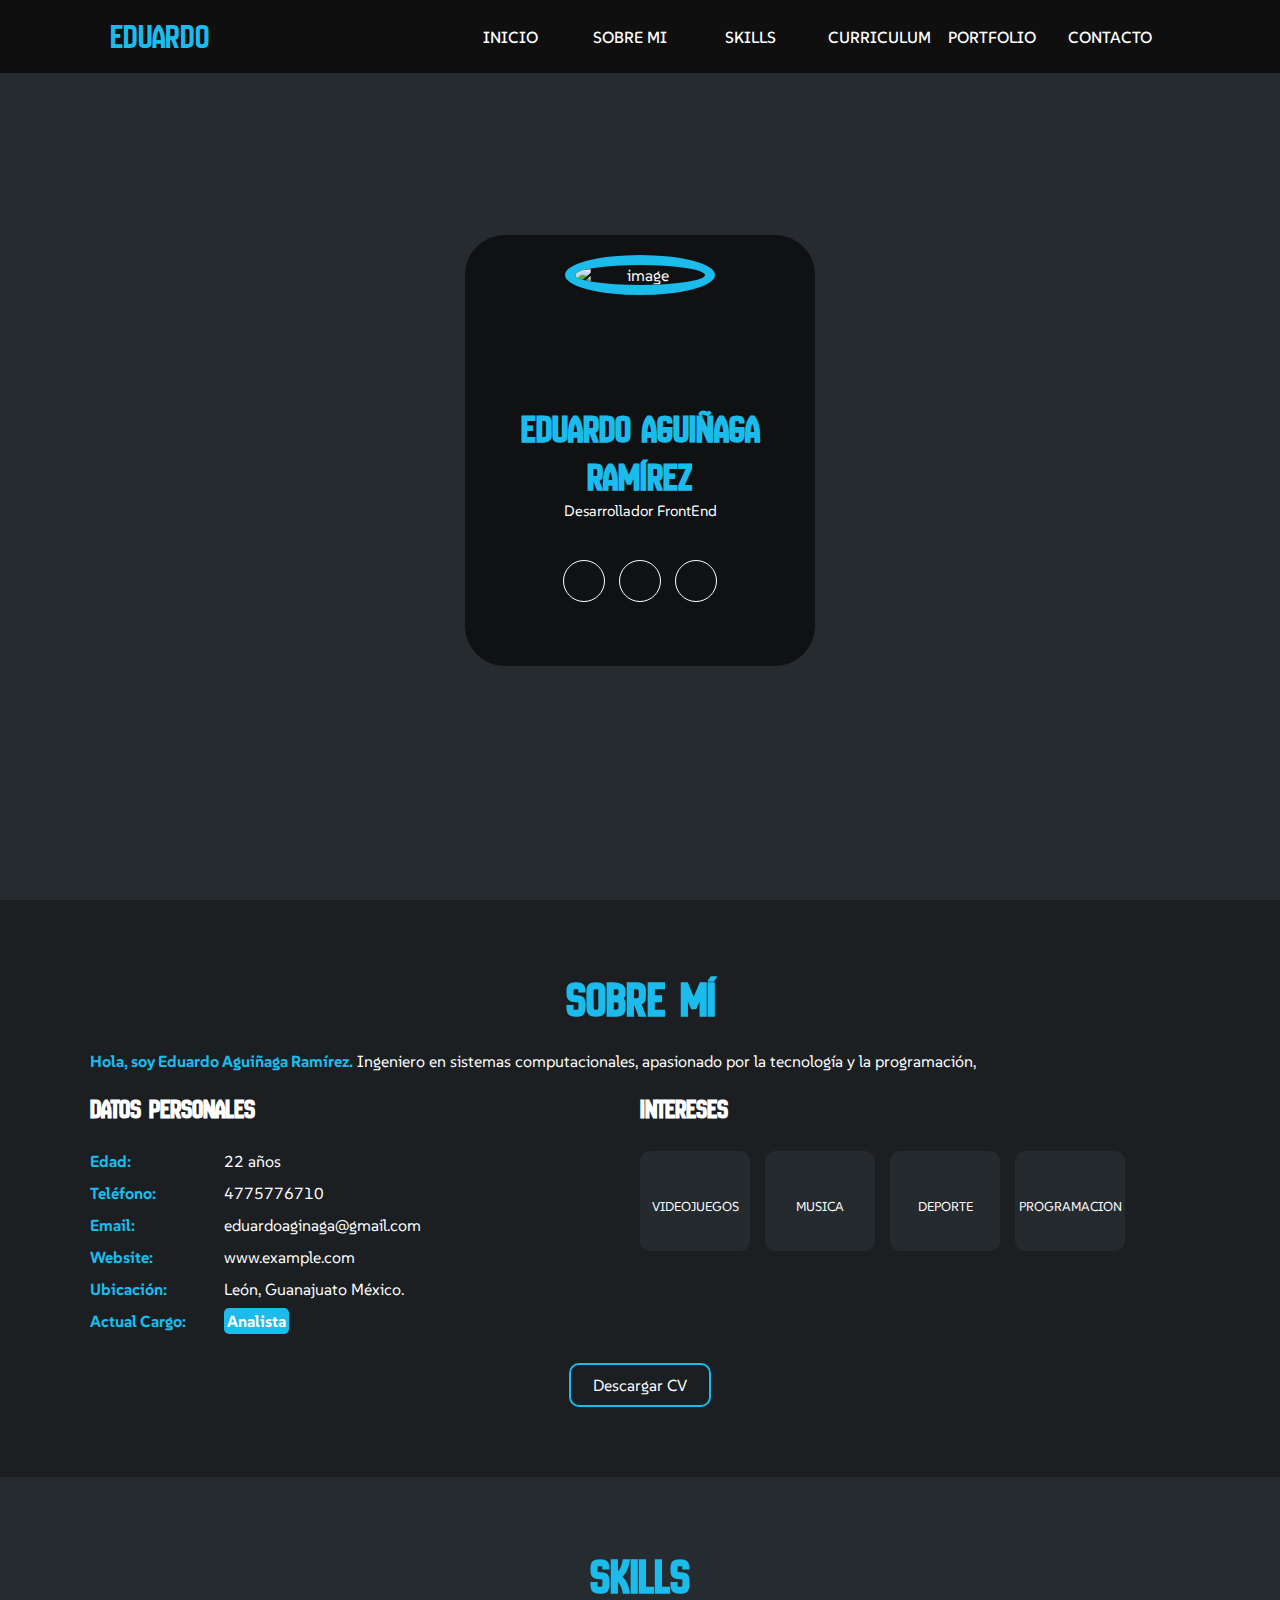
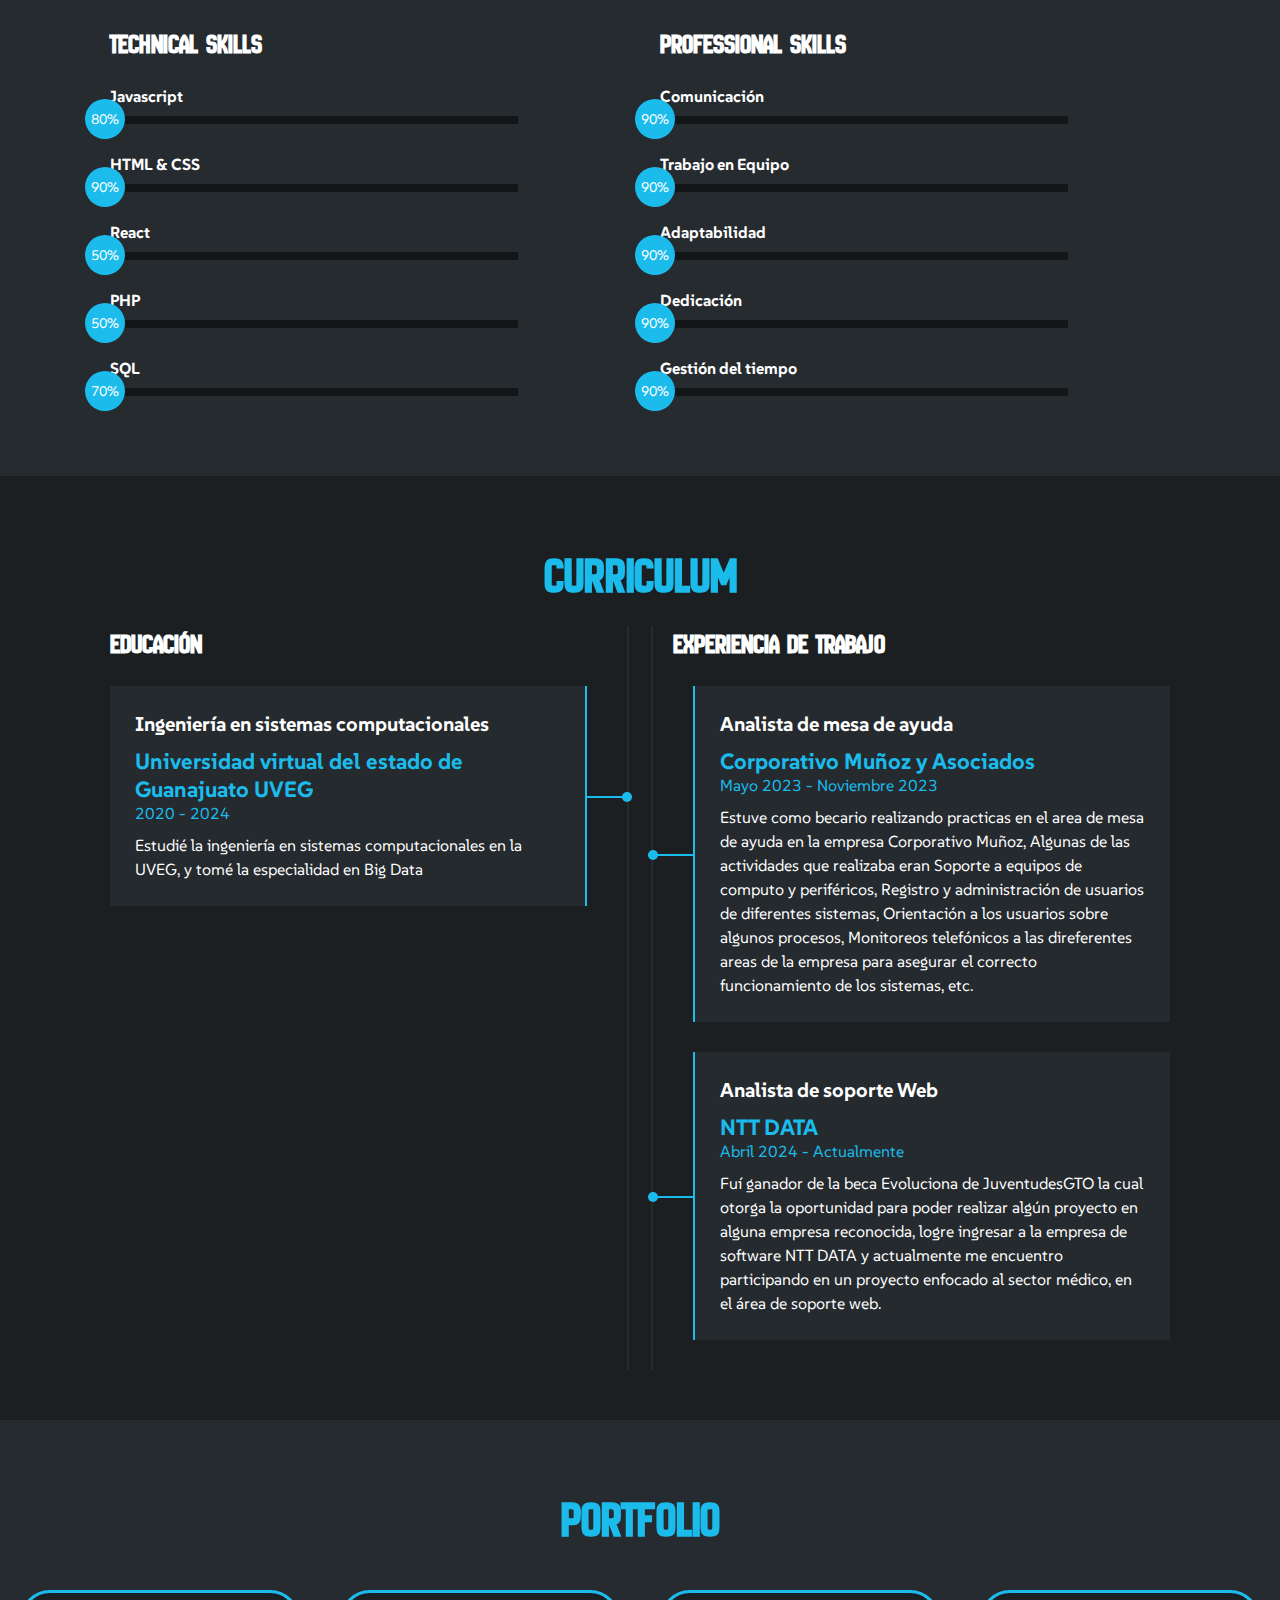
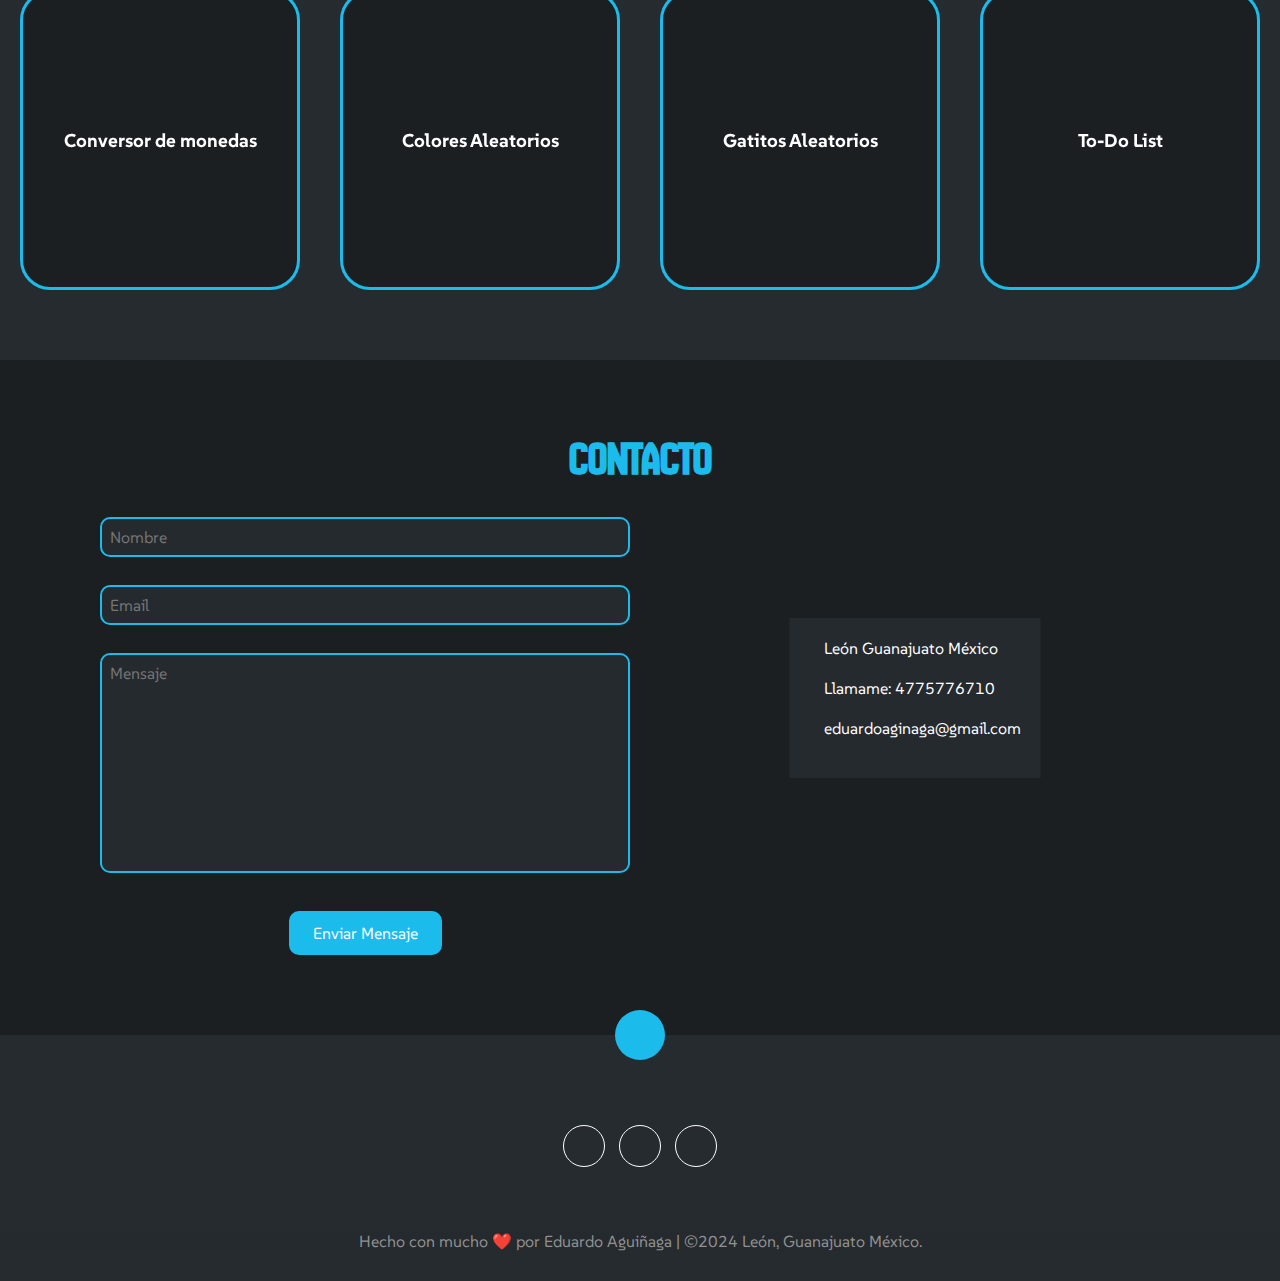
==== index.html @ 887a3514 "Add files via upload" ====
<!DOCTYPE html>
<html lang="es">
<head>
    <meta charset="UTF-8">
    <meta http-equiv="X-UA-Compatible" content="IE=edge">
    <meta name="viewport" content="width=device-width, initial-scale=1.0">
    <link rel="stylesheet" href="https://cdnjs.cloudflare.com/ajax/libs/font-awesome/6.1.2/css/all.min.css" integrity="sha512-1sCRPdkRXhBV2PBLUdRb4tMg1w2YPf37qatUFeS7zlBy7jJI8Lf4VHwWfZZfpXtYSLy85pkm9GaYVYMfw5BC1A==" crossorigin="anonymous" referrerpolicy="no-referrer" />
    <link rel="shortcut icon" href="assets/portafolio.png" type="image/x-icon">
    <title>Portafolio</title>
    <link rel="stylesheet" href="assets/style.css">
</head>
   

<body>
<div class="contenedor-header">
        <header>
            <div class="logo">
                <a href="#">Eduardo</a>
            </div>
            <nav id="nav">
                <ul>
                    <li><a href="#inicio" onclick="seleccionar()">INICIO</a></li>
                    <li><a href="#sobremi" onclick="seleccionar()">SOBRE MI</a></li>
                    <li><a href="#skills" onclick="seleccionar()">SKILLS</a></li>
                    <li><a href="#curriculum" onclick="seleccionar()">CURRICULUM</a></li>
                    <li><a href="#portfolio" onclick="seleccionar()">PORTFOLIO</a></li>
                    <li><a href="#contacto" onclick="seleccionar()">CONTACTO</a></li>
                </ul>
            </nav>
            <div class="nav-responsive" onclick="mostrarOcultarMenu()">
                <i class="fa-solid fa-bars"></i>
            </div>
        </header>
        
    </div>
   <!-- SECCION INICIO -->
  <section id="inicio" class="inicio">
        <div class="contenido-banner">
            <div class="contenedor-img">
                <img src="assets/edu.png" alt="image" width="150px">
            </div>
            <h1>Eduardo Aguiñaga Ramírez</h1>
            <h2>Desarrollador FrontEnd</h2>
            <div class="redes">
            <a href="https://www.facebook.com/eduardo.aguinaga.948" target="_blank"><i class="fa-brands fa-facebook-f"></i></a>
            <a href="https://www.instagram.com/eduardo.armz" target="_blank"><i class="fa-brands fa-instagram"></i></a>
            <a href="https://www.linkedin.com/in/eduardo-agui%C3%B1aga-ramirez-66658621a/" target="_blank"><i class="fa-brands fa-linkedin-in"></i></a>
                
            </div>
        </div>
    </section>


<!-- SECCION SOBRE MI -->
<section id="sobremi" class="sobremi">
    <div class="contenido-seccion">
      <h2>Sobre Mí</h2>
      <p>
        <span>Hola, soy Eduardo Aguiñaga Ramírez.</span> Ingeniero en sistemas computacionales, apasionado por la 
        tecnología y la programación, 
      </p>
  
      <div class="fila">
        <!-- datos personales -->
        <div class="col">
          <h3>Datos Personales</h3>
          <ul>
            <li>
              <strong>Edad:</strong>
              22 años
            </li>
            <li>
              <strong>Teléfono:</strong>
              4775776710
            </li>
            <li>
              <strong>Email:</strong>
              eduardoaginaga@gmail.com
            </li>
            <li>
              <strong>Website:</strong>
              www.example.com
            </li>
            <li>
              <strong>Ubicación:</strong>
              León, Guanajuato México.
            </li>
            <li>
              <strong>Actual Cargo:</strong>
              <span>Analista</span>
            </li>
          </ul>
        </div>
  
        <!-- intereses -->
        <div class="col">
          <h3>Intereses</h3>
          <div class="contenedor-intereses">
            <div class="interes">
              <i class="fa-solid fa-gamepad"></i>
              <span>VIDEOJUEGOS</span>
            </div>
            <div class="interes">
              <i class="fa-solid fa-headphones"></i>
              <span>MUSICA</span>
            </div>
           
            <div class="interes">
              <i class="fa-solid fa-person-hiking"></i>
              <span>DEPORTE</span>
            </div>
            <div class="interes">
              <i class="fa-solid fa-code"></i>
              <span>PROGRAMACION</span>
            </div>
          </div>
        </div>
      </div>
      <button>
        Descargar CV <i class="fa-solid fa-download"></i>
        <span class="overlay"></span>
      </button>
    </div>
  </section>

  <!-- SECCION SKILLS -->
<section class="skills" id="skills">
    <div class="contenido-seccion">
      <h2>Skills</h2>
      <div class="fila">
        <!-- Technical Skill -->
        <div class="col">
          <h3>Technical Skills</h3>
          <div class="skill">
            <span>Javascript</span>
            <div class="barra-skill">
              <div class="progreso">
                <span>80%</span>
              </div>
            </div>
          </div>
          <div class="skill">
            <span>HTML & CSS</span>
            <div class="barra-skill">
              <div class="progreso">
                <span>90%</span>
              </div>
            </div>
          </div>
          <div class="skill">
            <span>React</span>
            <div class="barra-skill">
              <div class="progreso">
                <span>50%</span>
              </div>
            </div>
          </div>
          <div class="skill">
            <span>PHP</span>
            <div class="barra-skill">
              <div class="progreso">
                <span>50%</span>
              </div>
            </div>
          </div>
          <div class="skill">
            <span>SQL</span>
            <div class="barra-skill">
              <div class="progreso">
                <span>70%</span>
              </div>
            </div>
          </div>
        </div>
        <!-- Professional Skills -->
        <div class="col">
          <h3>Professional Skills</h3>
          <div class="skill">
            <span>Comunicación</span>
            <div class="barra-skill">
              <div class="progreso">
                <span>90%</span>
              </div>
            </div>
          </div>
          <div class="skill">
            <span>Trabajo en Equipo</span>
            <div class="barra-skill">
              <div class="progreso">
                <span>90%</span>
              </div>
            </div>
          </div>
          <div class="skill">
            <span>Adaptabilidad</span>
            <div class="barra-skill">
              <div class="progreso">
                <span>90%</span>
              </div>
            </div>
          </div>
          <div class="skill">
            <span>Dedicación</span>
            <div class="barra-skill">
              <div class="progreso">
                <span>90%</span>
              </div>
            </div>
          </div>
          <div class="skill">
            <span> Gestión del tiempo</span>
            <div class="barra-skill">
              <div class="progreso">
                <span>90%</span>
              </div>
            </div>
          </div>
        </div>
      </div>
    </div>
  </section>
  
  <!-- SECCION CURRICULUM -->
  <section id="curriculum" class="curriculum">
    <div class="contenido-seccion">
      <h2>Curriculum</h2>
      <div class="fila">
        <div class="col izquierda">
          <h3>Educación <i class="fa-solid fa-book"></i></h3>
  
          <div class="item izq">
            <h4>Ingeniería en sistemas computacionales</h4>
            <span class="casa"
              >Universidad virtual del estado de Guanajuato UVEG</span
            >
            <span class="fecha">2020 - 2024</span>
            <p>
              Estudié la ingeniería en sistemas computacionales en la UVEG, y tomé
              la especialidad en Big Data
            </p>
            <div class="conectori">
              <div class="circuloi"></div>
            </div>
          </div>
        </div>
  
        <div class="col derecha">
          <h3>Experiencia de trabajo <i class="fa-solid fa-briefcase"></i></h3>
          <div class="item der">
            <h4>Analista de mesa de ayuda</h4>
            <span class="casa">Corporativo Muñoz y Asociados</span>
            <span class="fecha">Mayo 2023 - Noviembre 2023</span>
            <p>
              Estuve como becario realizando practicas en el area de mesa de ayuda
              en la empresa Corporativo Muñoz, Algunas de las actividades que
              realizaba eran Soporte a equipos de computo y periféricos, Registro
              y administración de usuarios de diferentes sistemas, Orientación a
              los usuarios sobre algunos procesos, Monitoreos telefónicos a las
              direferentes areas de la empresa para asegurar el correcto
              funcionamiento de los sistemas, etc.
            </p>
            <div class="conectord">
              <div class="circulod"></div>
            </div>
          </div>
          <div class="item der">
            <h4>Analista de soporte Web</h4>
            <span class="casa">NTT DATA</span>
            <span class="fecha">Abril 2024 - Actualmente</span>
            <p>
              Fuí ganador de la beca Evoluciona de JuventudesGTO la cual otorga la
              oportunidad para poder realizar algún proyecto en alguna empresa
              reconocida, logre ingresar a la empresa de software NTT DATA y
              actualmente me encuentro participando en un proyecto enfocado al
              sector médico, en el área de soporte web.
            </p>
            <div class="conectord">
              <div class="circulod"></div>
            </div>
          </div>
        </div>
      </div>
    </div>
  </section>
<!-- SECCION PORTFOLIO -->
<section id="portfolio" class="portfolio">
    <h2>PORTFOLIO</h2>
    <div class="container">
        <div class="card">
            <div class="card-inner">
                <div class="card-front">
                    <h3>Conversor de monedas</h3>
                </div>
                <div class="card-back">
                    <h3>Conversor de monedas</h3>
                    <p>Una web para hacer conversion de monedas de diferentes países
                        se conecta a una API y obtiene los datos mas actuales de los precios.
                    </p>
                    <a href="https://conversormoneda.onrender.com" target="_blank">Ver Web</a>
                </div>
            </div>
        </div>
        <div class="card">
            <div class="card-inner">
                <div class="card-front">
                    <h3>Colores Aleatorios</h3>
                </div>
                <div class="card-back">
                    <h3>Colores Aleatorios</h3>
                    <p>una web que permite generar colores aleatorios en formato hexadecimal y copiarlos</p>
                    <a href="https://generadorcolorhex.onrender.com" target="_blank">Ver proyecto</a>
                </div>
            </div>
        </div>
        <div class="card">
            <div class="card-inner">
                <div class="card-front">
                    <h3>Gatitos Aleatorios</h3>
                </div>
                <div class="card-back">
                    <h3>Gatitos Aleatorios</h3>
                    <p>Una web que genera imagenes aleatorias de gatos, se conecta a una API y se obtienen las imagenes</p>
                    <a href="https://randomkittens.onrender.com" target="_blank">Ver proyecto</a>
                </div>
            </div>
        </div>
        <div class="card">
            <div class="card-inner">
                <div class="card-front">
                    <h3>To-Do List</h3>
                </div>
                <div class="card-back">
                    <h3>To-Do List</h3>
                    <p>Una web que te permite registrar, editar, y eliminar tareas</p>
                    <a href="#">Ver proyecto</a>
                </div>
            </div>
        </div>
    </div>
</section>


<!-- SECCION CONTACTO -->
<section id="contacto" class="contacto">
    <div class="contenido-seccion">
      <h2>CONTACTO</h2>
      <div class="fila">
        <!-- Formulario -->
         
        <div class="col">
          <form action="https://formsubmit.co/eduardoaginaga@gmail.com" method="POST"id="formu">
          <input type="text" placeholder="Nombre" id="name"/>
          <p id="mensaje1" class="error-message"></p>
          <input type="text" placeholder="Email" id="email" />
          <p id="mensaje2" class="error-message"></p>
  
          <textarea
            name=""
            id="message"
            cols="30"
            rows="10"
            placeholder="Mensaje"></textarea>
            <p id="mensaje3" class="error-message"></p>
          <button id="enviar">
            Enviar Mensaje <i class="fa-solid fa-paper-plane" ></i>
            <span class="overlay"></span>
          </button>
          <input type="hidden" name="_next" value="https://yourdomain.co/thanks.html">
        </form>
        </div>
      
        <!-- Mapa -->
        <div class="col">
          <div class="info">
            <ul>
              <li>
                <i class="fa-solid fa-location-dot"></i>
                León Guanajuato México
              </li>
              <li>
                <i class="fa-solid fa-mobile-screen"></i>
                Llamame: 4775776710
              </li>
              <li>
                <i class="fa-solid fa-envelope"></i>
                eduardoaginaga@gmail.com
              </li>
            </ul>
          </div>
        </div>
      </div>
    </div>
  </section>
  


     <!-- footer -->
     <footer>
        <a href="#inicio" class="arriba">
            <i class="fa-solid fa-angles-up"></i>
        </a>
        <div class="redes">
            <a href="https://www.facebook.com/eduardo.aguinaga.948" target="_blank"><i class="fa-brands fa-facebook-f"></i></a>
            <a href="https://www.instagram.com/eduardo.armz" target="_blank"><i class="fa-brands fa-instagram"></i></a>
            <a href="https://www.linkedin.com/in/eduardo-agui%C3%B1aga-ramirez-66658621a/" target="_blank"><i class="fa-brands fa-linkedin-in"></i></a>
            
        </div>
        <div class="made-width">
    <div class="row">
        <p>Hecho con mucho ❤️ por Eduardo Aguiñaga | ©2024 León, Guanajuato México.</p>
    </div>
    </footer>

</div>
</div>
<script src="assets/script.js"></script>
</body>
</html>
---- assets/style.css ----
@import url("https://fonts.googleapis.com/css2?family=New+Amsterdam&family=SUSE:ital,wght@0,300;0,400;0,500;0,700;1,300;1,400;1,500;1,700&display=swap");

* {
  box-sizing: border-box;
  font-family: "SUSE";
  margin: 0;
  padding: 0;
}
html {
  scroll-behavior: smooth;
  width: 100%;
}
/* MENU */
.contenedor-header {
  background: #0f0f0f;
  position: fixed;
  width: 100%;
  top: 0;
  left: 0;
  z-index: 99;
}
.contenedor-header header {
  max-width: 1100px;
  margin: auto;
  display: flex;
  justify-content: space-between;
  align-items: center;
  padding: 15px 20px;
}
.contenedor-header header .logo a {
  font-family: "New Amsterdam";
  font-size: 36px;
  color: #1bbcec;
  text-decoration: none;
}
.contenedor-header header ul {
  display: flex;
  list-style: none;
}
.contenedor-header header nav ul li {
  width: 120px; /* Ancho fijo para todos los elementos */
  text-align: center; /* Centra el texto dentro del botón */
}
.contenedor-header header nav ul li a {
  display: block; /* Hace que el enlace ocupe todo el ancho del li */
  font-weight: 500;
  color: #fff;
  margin: 0 15px;
  padding: 3px;
  transition: 0.5s;
  text-decoration: none;
  position: relative;
}

/* Efecto hover con los bordes que se deslizan */
nav ul li a::before,
nav ul li a::after {
  content: "";
  position: absolute;
  height: 3px;
  width: 0;
  background-color: #09a1fa; /* Color del borde */
  transition: width 0.4s ease;
}

nav ul li a::before {
  top: 0;
  left: 0; /* Inicia desde la izquierda */
}

nav ul li a::after {
  bottom: 0;
  right: 0; /* Inicia desde la derecha */
}

/* Hover: Efecto de borde que se expande hacia el centro desde los extremos */
nav ul li a:hover::before {
  width: 50%; /* Ancho de la mitad del elemento desde la izquierda */
}

nav ul li a:hover::after {
  width: 50%; /* Ancho de la mitad del elemento desde la derecha */
}

.nav-responsive {
  background-color: #1bbcec;
  color: #fff;
  padding: 5px 10px;
  border-radius: 5px;
  cursor: pointer;
  display: none;
}
/* SECCION I N I C I O */
.inicio {
  background-color: #262b30;
  background-size: cover;
  height: 100vh;
  color: #fff;
  display: flex;
  align-items: center;
}
.inicio .contenido-banner {
  padding: 20px;
  background-color: #0f1113;
  max-width: 350px;
  margin: auto;
  text-align: center;
  border-radius: 40px;
}
.inicio .contenedor-img{
  height: 80px;
}
.inicio .contenido-banner img {
  border: 10px solid #1bbcec;
  display: block;
  margin: auto;
  border-radius: 100%;
}
.inicio .contenido-banner h1 {
  color: #1bbcec;
  margin-top: 70px;
  font-size: 40px;
  font-family: "New Amsterdam";
}
.inicio .contenido-banner h2 {
  font-size: 15px;
  font-weight: normal;
}
.inicio .contenido-banner .redes a {
  color: #fff;
  display: inline-block;
  text-decoration: none;
  border: 1px solid #fff;
  border-radius: 100%;
  width: 42px;
  height: 42px;
  line-height: 42px;
  margin: 40px 5px;
  font-size: 20px;
  transition: 0.3s;
}
.inicio .contenido-banner .redes a:hover {
  background-color: #1bbcec;
}
.sobremi {
  background-color: #1b1f22;
  color: #fff;
  padding: 50px 20px;
}
.sobremi .contenido-seccion {
  max-width: 1100px;
  margin: auto;
}
.sobremi h2 {
  font-size: 50px;
  color: #1bbcec;
  font-family: "New Amsterdam";
  text-align: center;
  padding: 20px 0;
}
.sobremi .contenido-seccion p {
  font: 18px;
  line-height: 22px;
  margin-bottom: 20px;
}
.sobremi .contenido-seccion p span {
  color: #1bbcec;
  font-weight: bold;
}
.sobremi .fila {
  display: flex;
}
.sobremi .fila .col {
  width: 50%;
}
.sobremi .fila .col h3 {
  font-size: 28px;
  font-family: "New Amsterdam";
  margin-bottom: 25px;
}
.sobremi .fila .col ul {
  list-style: none;
}
.sobremi .fila .col ul li {
  margin: 12px 0;
}
.sobremi .fila .col ul li strong {
  display: inline-block;
  color: #1bbcec;
  width: 130px;
}
.sobremi .fila .col ul li span {
  background-color: #1bbcec;
  padding: 3px;
  font-weight: bold;
  border-radius: 5px;
}
.sobremi .fila .col .contenedor-intereses {
  display: flex;
  flex-wrap: wrap;
}
.sobremi .fila .col .contenedor-intereses .interes {
  width: 110px;
  height: 100px;
  font-size: small;
  background-color:  #252a2e;
  border-radius: 10px;
  margin: 0 15px 15px 0;
  display: flex;
  flex-direction: column;
  align-items: center;
  justify-content: center;
  transition: 0.3s;
}

.sobremi .fila .col .contenedor-intereses .interes i {
  font-size: 30px;
  margin-bottom: 10px;
}
.sobremi button {
  cursor: pointer;
  background-color: transparent;
  border: 2px solid #1bbcec;
  border-radius: 10px;
  width: fit-content;
  display: block;
  margin: 20px auto;
  padding: 10px 22px;
  font-size: 16px;
  color: #fff;
  position: relative;
  z-index: 10;
}
.sobremi button .overlay {
  position: absolute;
  top: 0;
  left: 0;
  width: 0;
  height: 100%;
  background-color: #1bbcec;
  z-index: -1;
  transition: 1s;
}
.sobremi button:hover .overlay {
  border-radius: 8px;
  width: 100%;
}
.fa-gamepad {
  color: #1bbcec;
}
.fa-headphones {
  color: #1bbcec;
}
.fa-person-hiking {
  color: #1bbcec;
}
.fa-code {
  color: #1bbcec;
}
/* SECCION S K I L L S */
.skills {
  background-color: #262b30;
  color: #fff;
  padding: 50px 20px;
}
.skills .contenido-seccion {
  max-width: 1100px;
  margin: auto;
}
.skills h2 {
  color: #1bbcec;
  font-size: 50px;
  font-family: "New Amsterdam";
  text-align: center;
  padding: 20px 0;
}
.skills .fila {
  display: flex;
}
.skills .fila .col {
  width: 50%;
  padding: 0 20px;
}
.skills .fila .col h3 {
  font-size: 28px;
  font-family: "New Amsterdam";
  margin-bottom: 25px;
}
.skills .skill > span {
  font-weight: bold;
  display: block;
  margin-bottom: 10px;
}
.skills .skill .barra-skill {
  height: 8px;
  width: 80%;
  background-color: #131517;
  position: relative;
  margin-bottom: 30px;
}
.skills .skill .progreso {
  background-color: #1bbcec;
  position: absolute;
  top: 0;
  left: 0;
  height: 8px;
}
.skills .skill .barra-skill span {
  position: absolute;
  height: 40px;
  width: 40px;
  background-color: #1bbcec;
  border-radius: 50%;
  line-height: 40px;
  text-align: center;
  top: -17px;
  right: -15px;
  font-size: 14px;
}
/* Estas clases se agregaran dinamicamente mediante javascript */
.skills .skill .javascript {
  width: 0%;
  animation: 2s javascript forwards;
}
@keyframes javascript {
  0% {
    width: 0%;
  }
  100% {
    width: 80%;
  }
}

.skills .skill .htmlcss {
  width: 0%;
  animation: 2s htmlcss forwards;
}
@keyframes htmlcss {
  0% {
    width: 0%;
  }
  100% {
    width: 90%;
  }
}

.skills .skill .react {
  width: 0%;
  animation: 2s react forwards;
}
@keyframes react {
  0% {
    width: 0%;
  }
  100% {
    width: 50%;
  }
}

.skills .skill .php {
  width: 0%;
  animation: 2s php forwards;
}
@keyframes php {
  0% {
    width: 0%;
  }
  100% {
    width: 50%;
  }
}

.skills .skill .sql {
  width: 0%;
  animation: 2s sql forwards;
}
@keyframes sql {
  0% {
    width: 0%;
  }
  100% {
    width: 70%;
  }
}

.skills .skill .comunicacion {
  width: 0%;
  animation: 2s comunicacion forwards;
}
@keyframes comunicacion {
  0% {
    width: 0%;
  }
  100% {
    width: 90%;
  }
}

.skills .skill .trabajo {
  width: 0%;
  animation: 2s trabajo forwards;
}
@keyframes trabajo {
  0% {
    width: 0%;
  }
  100% {
    width: 90%;
  }
}

.skills .skill .adaptabilidad {
  width: 0%;
  animation: 2s adaptabilidad forwards;
}
@keyframes adaptabilidad {
  0% {
    width: 0%;
  }
  100% {
    width: 90%;
  }
}

.skills .skill .dedicacion {
  width: 0%;
  animation: 2s dedicacion forwards;
}
@keyframes dedicacion {
  0% {
    width: 0%;
  }
  100% {
    width: 90%;
  }
}

.skills .skill .gestion {
  width: 0%;
  animation: 2s gestion forwards;
}
@keyframes gestion {
  0% {
    width: 0%;
  }
  100% {
    width: 90%;
  }
}
/* SECCION CURRICULUM */
.curriculum {
  background-color: #1b1f22;
  color: #fff;
  padding: 50px 20px;
}
.curriculum .contenido-seccion {
  max-width: 1100px;
  margin: auto;
}
.curriculum h2 {
  color: #1bbcec;
  font-size: 50px;
  font-family: "New Amsterdam";
  text-align: center;
  padding: 20px 0;
}
.curriculum .fila {
  display: flex;
  justify-content: space-between;
}
.curriculum .fila .col {
  width: 49%;
  padding: 0 20px;
}
.curriculum .fila .col h3 {
  font-size: 28px;
  font-family: "New Amsterdam";
  margin-bottom: 25px;
}
.curriculum .fila .izquierda {
  border-right: 2px solid #252a2e;
}
.curriculum .fila .derecha {
  border-left: 2px solid #252a2e;
}
.curriculum .fila .item {
  padding: 25px;
  margin-bottom: 30px;
  background-color: #252a2e;
  position: relative;
}
.curriculum .fila .item h4 {
  font-size: 20px;
  margin-bottom: 10px;
}
.curriculum .fila .item .casa {
  color: #1bbcec;
  font-size: 22px;
  font-weight: bold;
  display: block;
}
.curriculum .fila .item .fecha {
  display: block;
  color: #1bbcec;
  margin-bottom: 10px;
}
.curriculum .fila .item p {
  line-height: 24px;
}
.curriculum .fila .izq {
  border-right: 2px solid #1bbcec;
  margin-right: 20px;
}
.curriculum .fila .der {
  border-left: 2px solid #1bbcec;
  margin-left: 20px;
}
.curriculum .fila .item .conectori {
  height: 2px;
  background-color: #1bbcec;
  width: 47px;
  position: absolute;
  top: 50%;
  right: -47px;
  z-index: 5;
}
.curriculum .fila .item .conectori .circuloi {
  display: block;
  height: 10px;
  width: 10px;
  border-radius: 50%;
  background-color: #1bbcec;
  float: right;
  position: relative;
  bottom: 4px;
}
.curriculum .fila .item .conectord {
  height: 2px;
  background-color: #1bbcec;
  width: 47px;
  position: absolute;
  top: 50%;
  left: -47px;
  z-index: 5;
}
.curriculum .fila .item .conectord .circulod {
  display: block;
  height: 10px;
  width: 10px;
  border-radius: 50%;
  background-color: #1bbcec;
  float: left;
  position: relative;
  bottom: 4px;
}
.fa-book {
  color: #1bbcec;
}
.fa-briefcase {
  color: #1bbcec;
}
/* Estilo para la sección de portfolio */
.portfolio {
  background-color: #262b30;
  padding: 50px 0;
}
.portfolio h2 {
  color: #1bbcec;
  font-size: 50px;
  font-family: "New Amsterdam";
  text-align: center;
  padding: 20px 0;
}

/* Contenedor de tarjetas */
.container {
  display: flex;
  justify-content: space-around;
  flex-wrap: wrap;
}

/* Estilo general de las tarjetas */
.card {
  width: 280px;
  height: 300px;
  perspective: 1000px;
  margin: 20px;
}

.card-inner {
  position: relative;
  width: 100%;
  height: 100%;
  transition: transform 0.6s;
  transform-style: preserve-3d;
}

.card:hover .card-inner {
  transform: rotateY(180deg);
}

/* Estilo para el frente de la tarjeta */
.card-front,
.card-back {
  position: absolute;
  width: 100%;
  height: 100%;
  backface-visibility: hidden;
  border: 3px solid #1bbcec;
  border-radius: 30px;
  display: flex;
  justify-content: center;
  align-items: center;
  flex-direction: column;
  color: white;
  
}

.card-front {
  background-color:  #1b1f22;
}

.card-back {
  background-color:  #1b1f22;
  
  transform: rotateY(180deg);
}

.card-back p {
  margin: 10px 0;
  font-size: 12px;
  text-align: center;
  
  
}

.card-back a {
  color: white;
  text-decoration: none;
  background-color: #1bbcec;
  padding: 10px 20px;
  border-radius: 5px;
}

.card-back a:hover {
  background-color: #0f8ec0;
}

/* SECCION CONTACTO */
.contacto {
  background-image: url(img/contact_bg.png);
  background-color: #1b1f22;
  color: #fff;
  padding: 50px 0;
}
.contacto .contenido-seccion {
  max-width: 1100px;
  margin: auto;
}
.contacto h2 {
  color: #1bbcec;
  font-size: 48px;
  font-family: "New Amsterdam";
  text-align: center;
  padding: 20px 0;
}
.contacto .fila {
  display: flex;
}
.contacto .col {
  width: 50%;
  padding: 10px;
  position: relative;
}
.contacto .col input,
.contacto .col textarea {
  display: block;
  width: 100%;
  padding: 8px;
  border: solid 2px #1bbcec;
  margin-bottom: 8px;
  background-color: #252a2e;
  color: #fff;
  font-size: 16px;
  border-radius: 10px;
}
.contacto .col textarea {
  resize: none;

}
.contacto button {
  cursor: pointer;
  border: 2px solid #1bbcec;
  border-radius: 10px;
  background-color: #1bbcec;
  width: fit-content;
  display: block;
  margin: 20px auto;
  padding: 10px 22px;
  font-size: 16px;
  color: #fff;
  position: relative;
  z-index: 10;
}
.contacto button:hover{
  background-color: #0f8ec0;
  border: 2px solid #0f8ec0;
}

.contacto .col .info {
  position: absolute;
  top: 40%;
  background-color: #252a2e;
  padding: 20px;
  max-width: 350px;
  left: 50%;
  transform: translate(-50%, -50%);
}
.contacto .col .info ul {
  list-style: none;
}
.contacto .col .info ul li {
  margin-bottom: 20px;
}
.contacto .col .info ul li i {
  color: #1bbcec;
  display: inline-block;
  margin-right: 10px;
}
.error-message{
  margin-bottom: 10px;
  height: 10px;
  color: red;
  font-size: small;
  font-family: 'Courier New', Courier, monospace;
}
footer {
  background-color: #262b30;
  color: #fff;
  padding: 50px 0 30px 0;
  text-align: center;
  position: relative;
  width: 100%;
}
footer .redes {
  margin-bottom: 20px;
}
footer .redes a {
  color: #fff;
  display: inline-block;
  text-decoration: none;
  border: 1px solid #fff;
  border-radius: 100%;
  width: 42px;
  height: 42px;
  line-height: 42px;
  margin: 40px 5px;
  font-size: 20px;
  transition: 0.3s;
}
footer .redes a:hover{
  background-color: #1bbcec;
}
footer .arriba {
  display: block;
  width: 50px;
  height: 50px;
  background-color: #1bbcec;
  color: #fff;
  position: absolute;
  left: 50%;
  transform: translateX(-50%);
  top: -25px;
  border-radius: 50%;
  line-height: 50px;
  font-size: 18px;
}
footer .arriba:hover{
  background-color: #0f8ec0;
}
.made-width{
  background-color:#252a2e ;
  text-align: center;
  color: #919191;
}
/* Sección Sent Email*/

.sent .contenido-seccion{
  background-color: #1b1f22;
  color: #fff;
  padding: 50px 20px;
  display: flex;
  flex-direction: column;
  align-items: center;
  text-align: center;
  
}
.sent .contenido-seccion {
  width: 100%;
  margin: auto;
}
.sent h2 {
  margin-top: 5px;
  font-size: 50px;
  color: #1bbcec;
  font-family: "New Amsterdam";
  text-align: center;
  padding: 20px 0;
}
.sent .contenido-seccion p {
  font-size: 15px;
 
}

.sent h3 {
  font-size: 28px;
  font-family: "New Amsterdam";
  margin-bottom: 25px;
}
.sent a{
  color: #1bbcec;
}

















/* SECCION RESPONSIVE */
@media screen and (max-width: 980px) {
  nav {
    display: none;
  }
  .nav-responsive {
    display: block;
  }
  nav.responsive {
    display: block;
    position: absolute;
    right: 0;
    top: 75px;
    background-color: #252a2e;
    width: 180px;
  }
  nav.responsive ul {
    display: block !important;
  }
  nav.responsive ul li {
    border-bottom: 1px solid #fff;
    padding: 10px 0;
  }
}
@media screen and (max-width: 700px) {
  .sobremi .fila {
    display: block;
  }
  .sobremi .fila .col {
    width: fit-content;
  }

  .skills .fila {
    display: block;
  }
  .skills .fila .col {
    width: 100%;
  }
  .skills .fila .col .barra-skill {
    width: 100%;
  }

  .curriculum .fila {
    display: block;
  }
  .curriculum .fila .col {
    width: 90%;
  }
  .curriculum .fila .derecha {
    margin-left: 20px;
  }

  .portfolio .galeria {
    display: block;
    width: 100%;
  }
  .portfolio .galeria .proyecto {
    max-width: 100%;
  }
  .portfolio .galeria .proyecto img {
    width: 100%;
  }
  .contacto{
    padding: 50px 0 150px;
  }
  .contacto .fila {
    display: block;
    
  }
  .contacto .fila .col {
    width: 100%;
    margin-top: 100px;
  }
  footer a{
    margin-top: 20px;
    
  }
  .contacto .col .info{
    margin-bottom: 100px;
  }
.contacto .col input,
.contacto .col textarea {
  
  width: 80%;

}
.contacto .col form{
  display: flex;
  flex-direction: column;
  align-items: center;

}

}
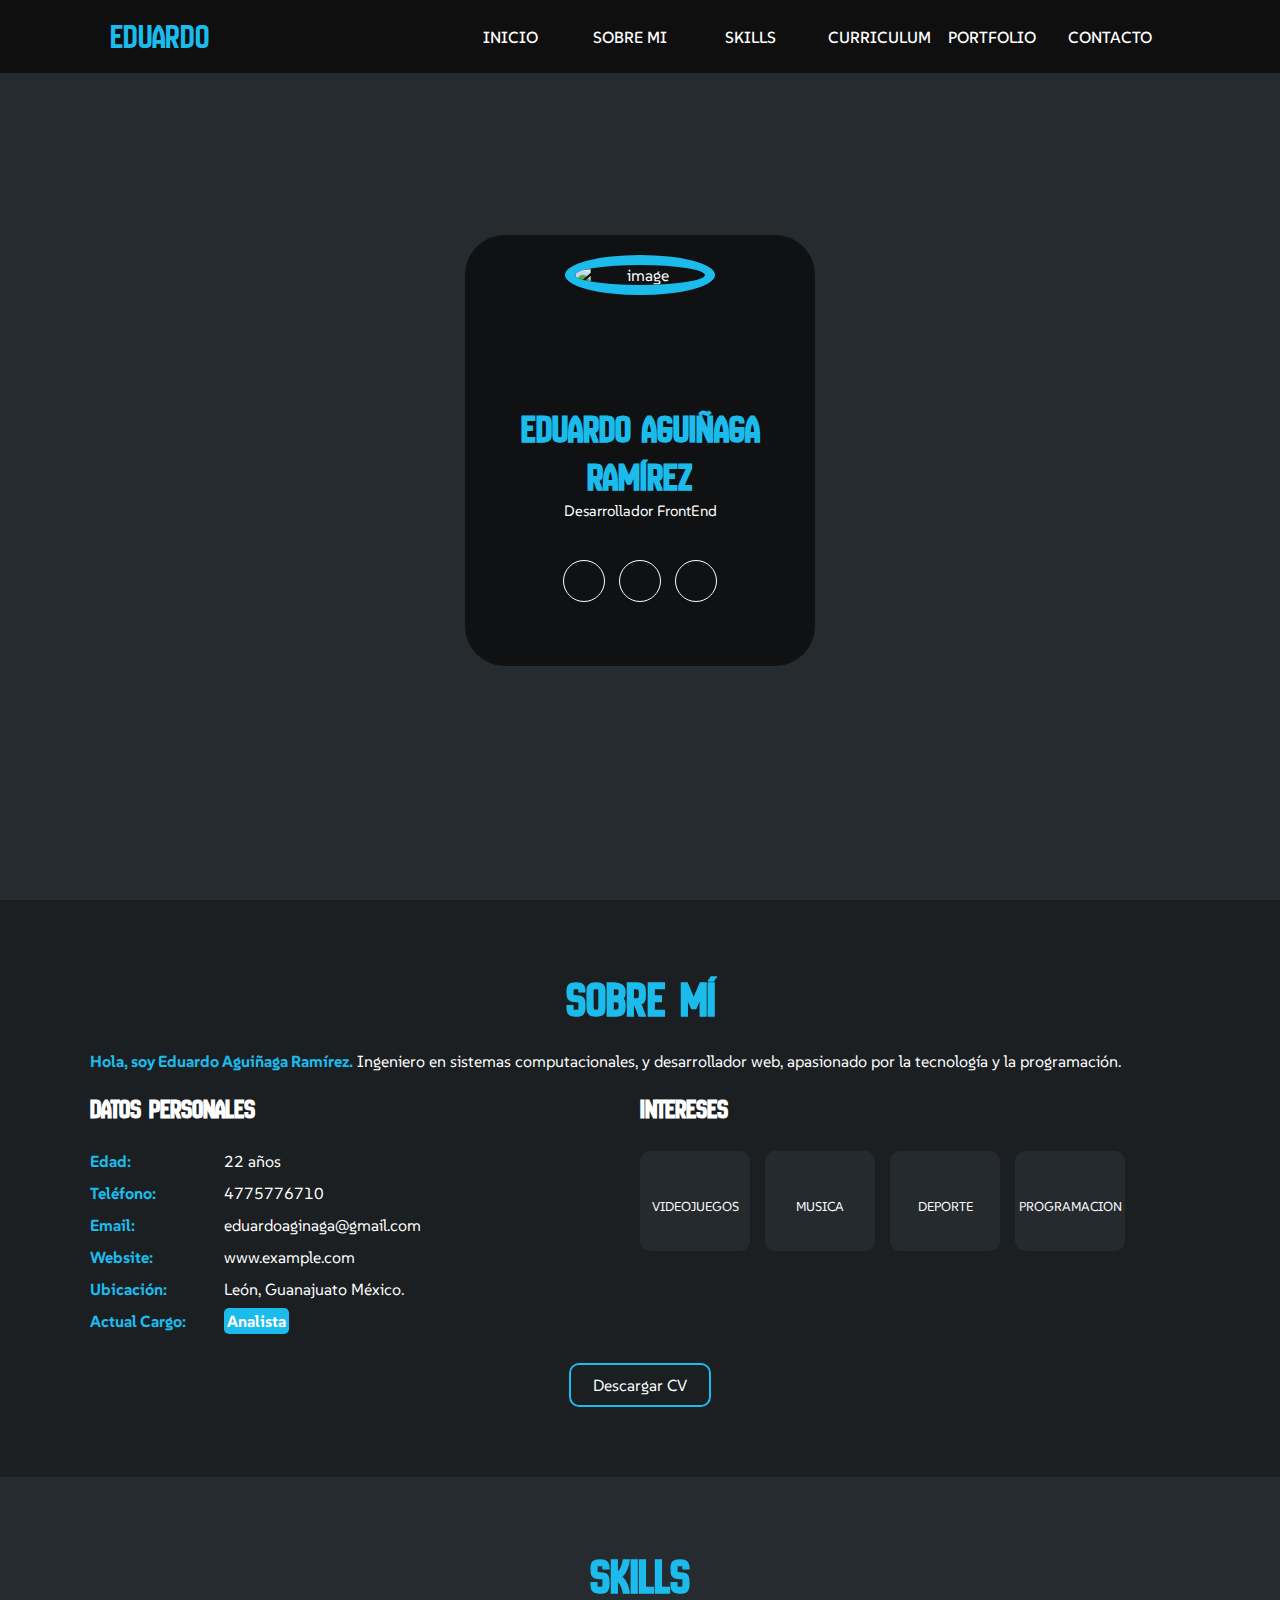
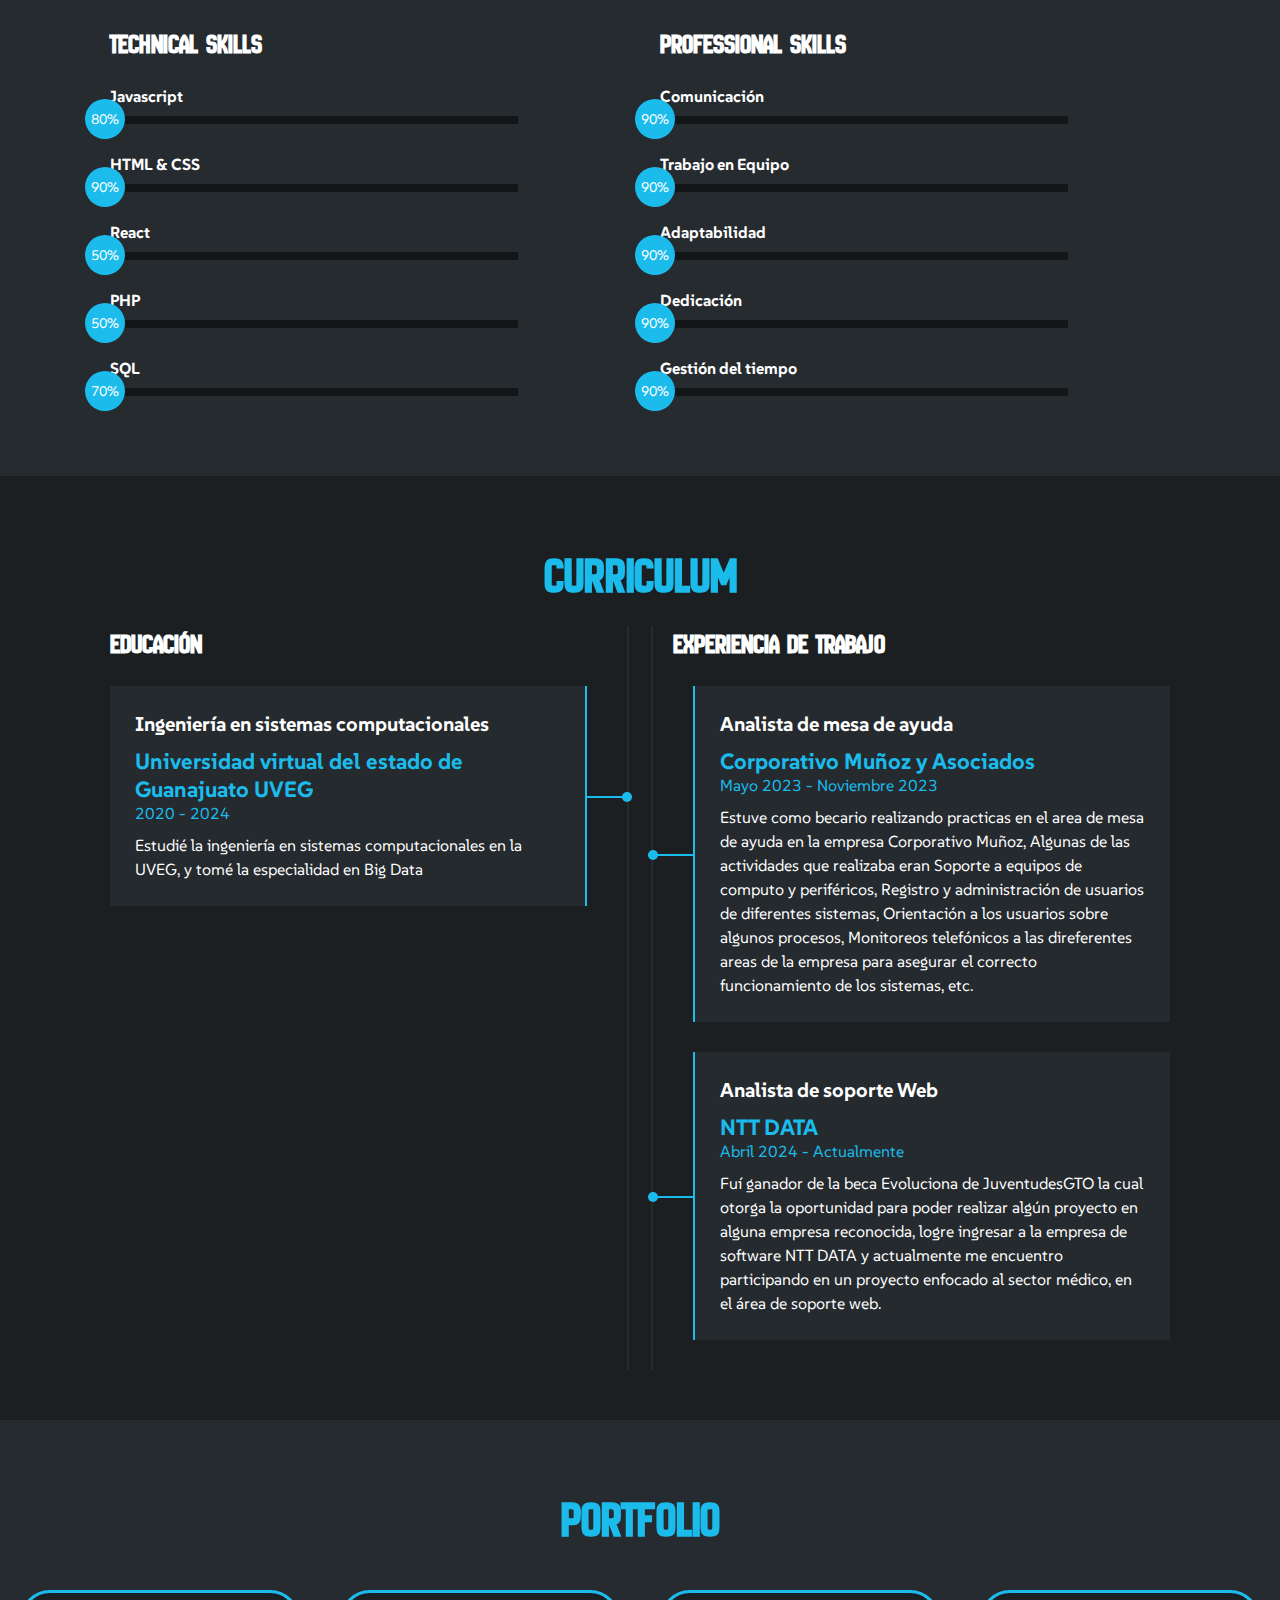
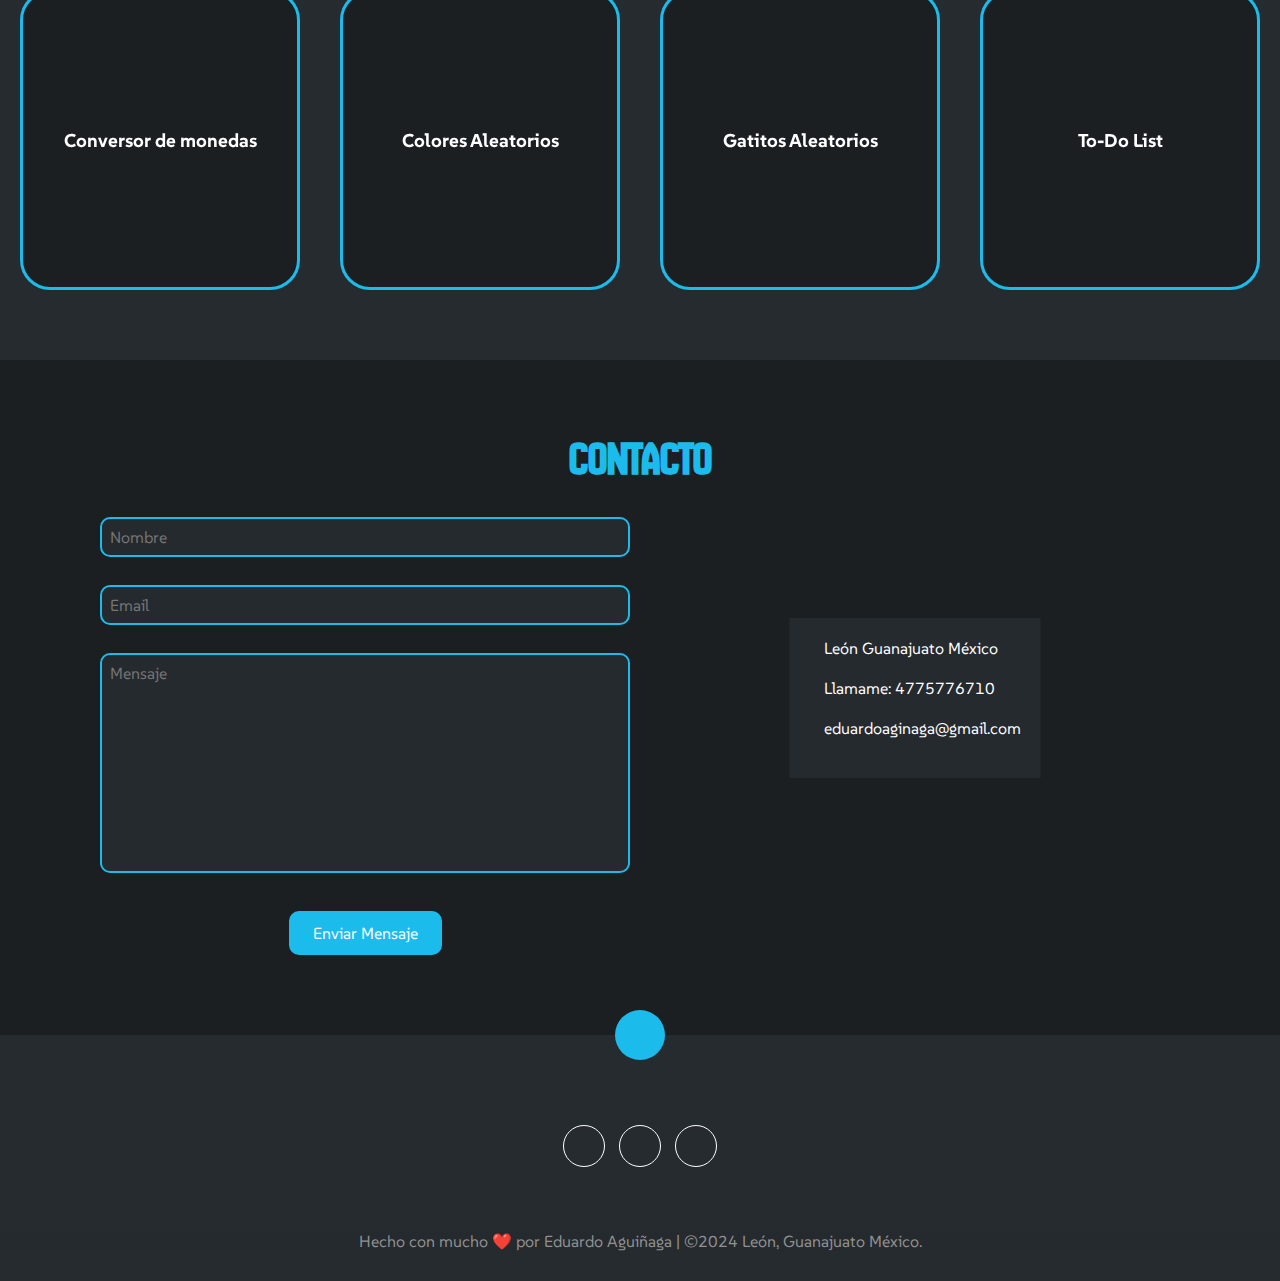
==== commit 59983956: "Update index.html" ====
--- a/index.html
+++ b/index.html
@@ -56,8 +56,8 @@
     <div class="contenido-seccion">
       <h2>Sobre Mí</h2>
       <p>
-        <span>Hola, soy Eduardo Aguiñaga Ramírez.</span> Ingeniero en sistemas computacionales, apasionado por la 
-        tecnología y la programación, 
+        <span>Hola, soy Eduardo Aguiñaga Ramírez.</span> Ingeniero en sistemas computacionales, y desarrollador web, apasionado por la 
+        tecnología y la programación.
       </p>
   
       <div class="fila">
@@ -365,7 +365,7 @@
             Enviar Mensaje <i class="fa-solid fa-paper-plane" ></i>
             <span class="overlay"></span>
           </button>
-          <input type="hidden" name="_next" value="https://yourdomain.co/thanks.html">
+          <input type="hidden" name="_next" value="https://portfolioeduardoar.onrender.com/sent_mail">
         </form>
         </div>
       
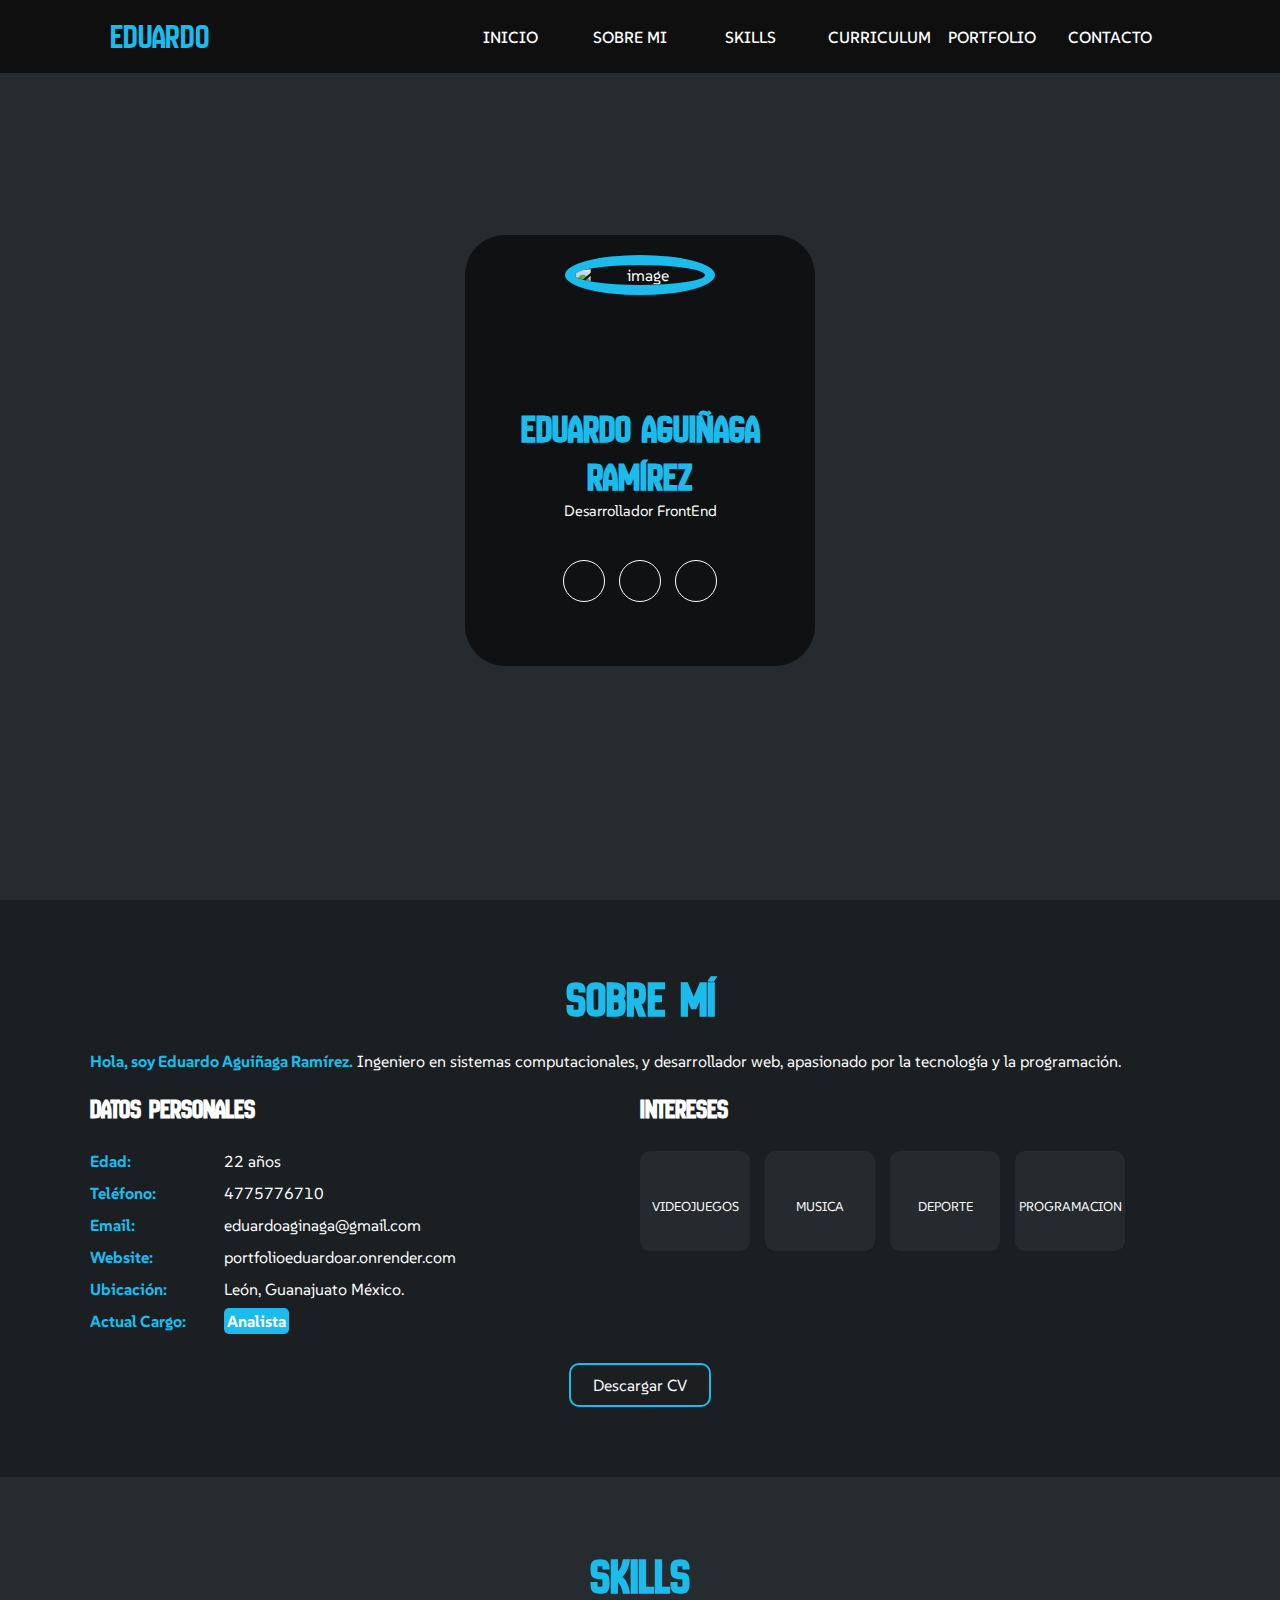
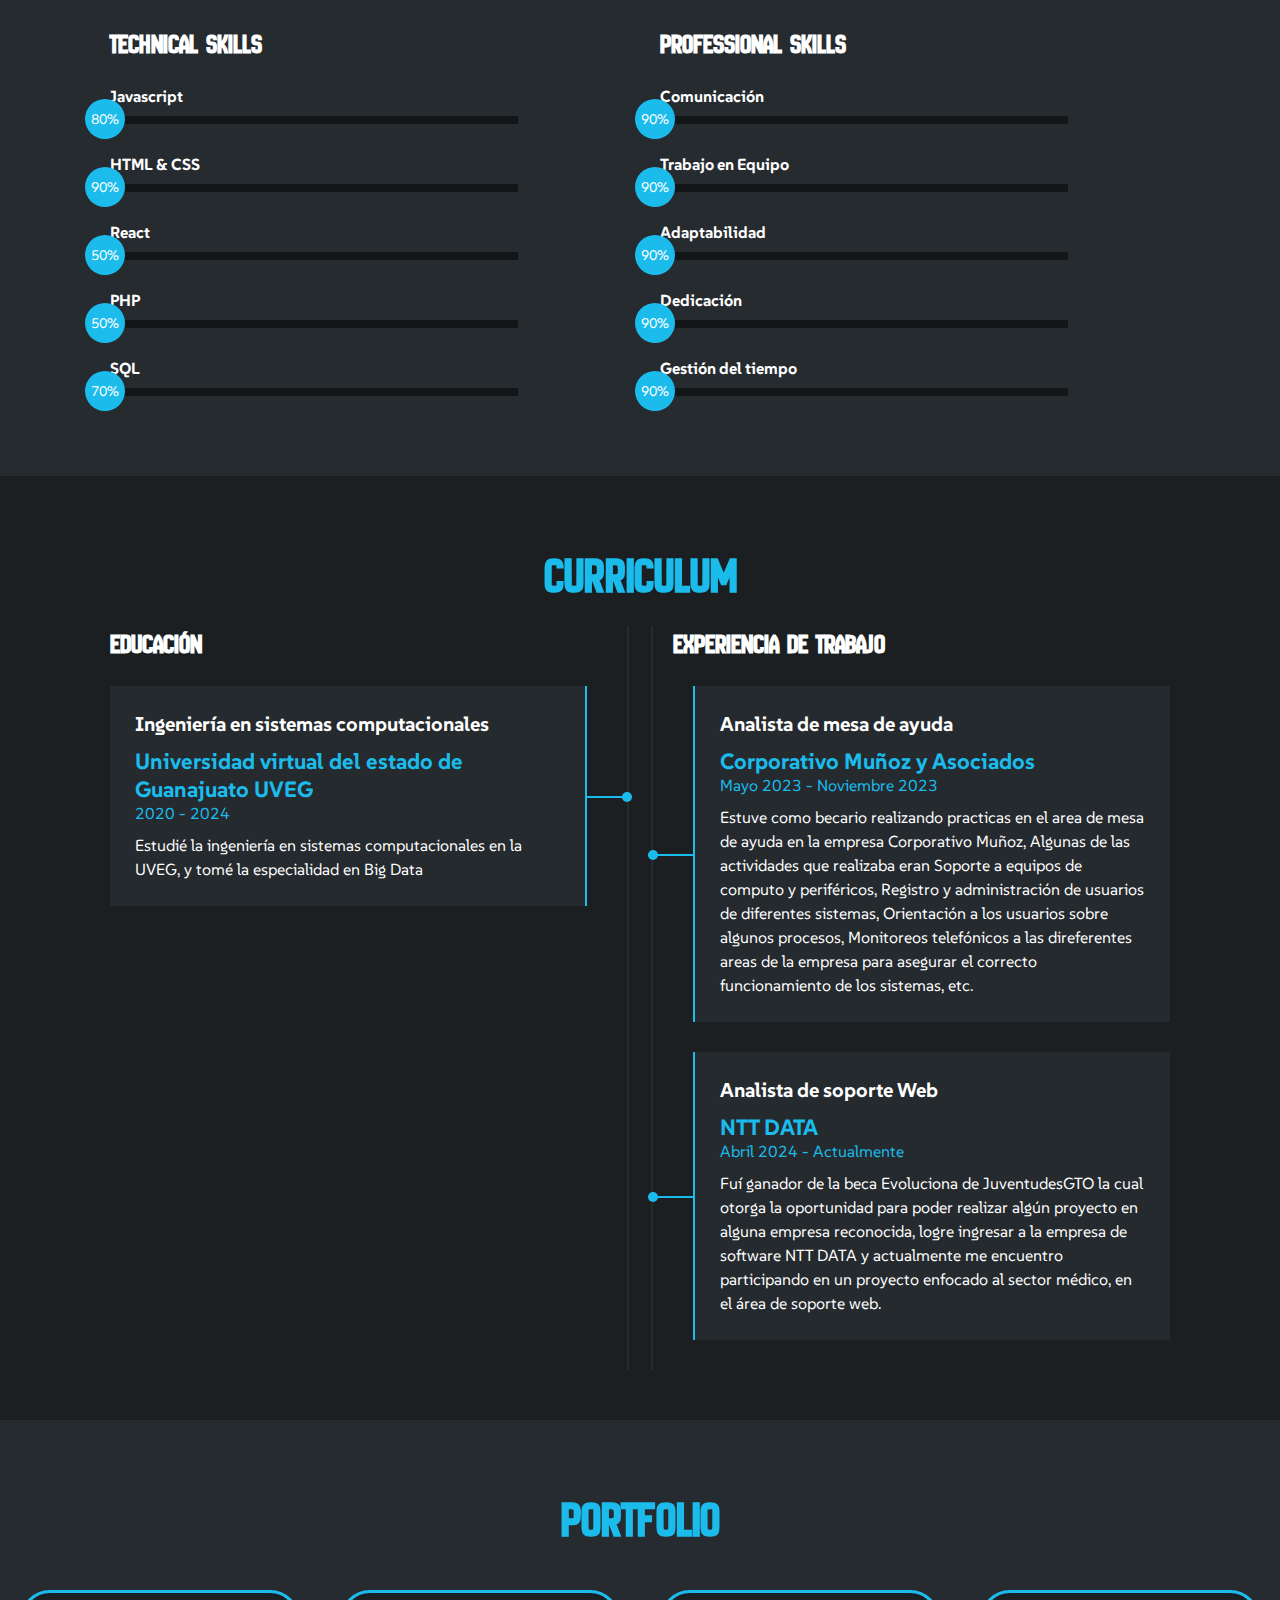
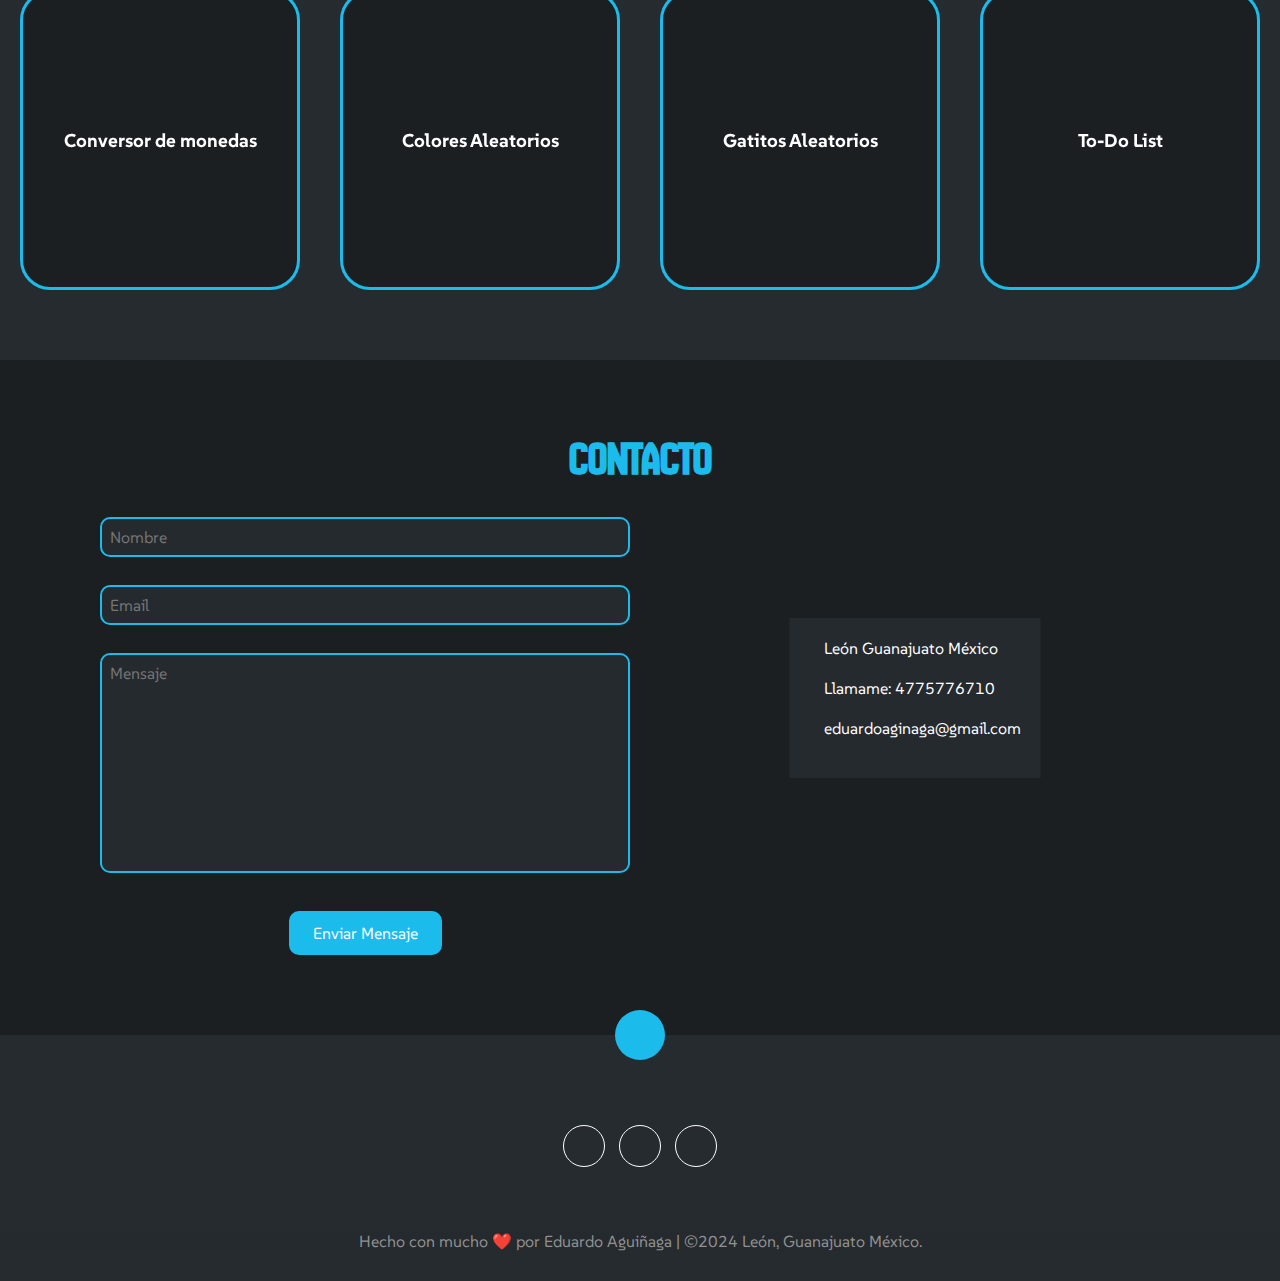
==== commit 8e882ef3: "Update index.html" ====
--- a/index.html
+++ b/index.html
@@ -79,7 +79,7 @@
             </li>
             <li>
               <strong>Website:</strong>
-              www.example.com
+              portfolioeduardoar.onrender.com
             </li>
             <li>
               <strong>Ubicación:</strong>
